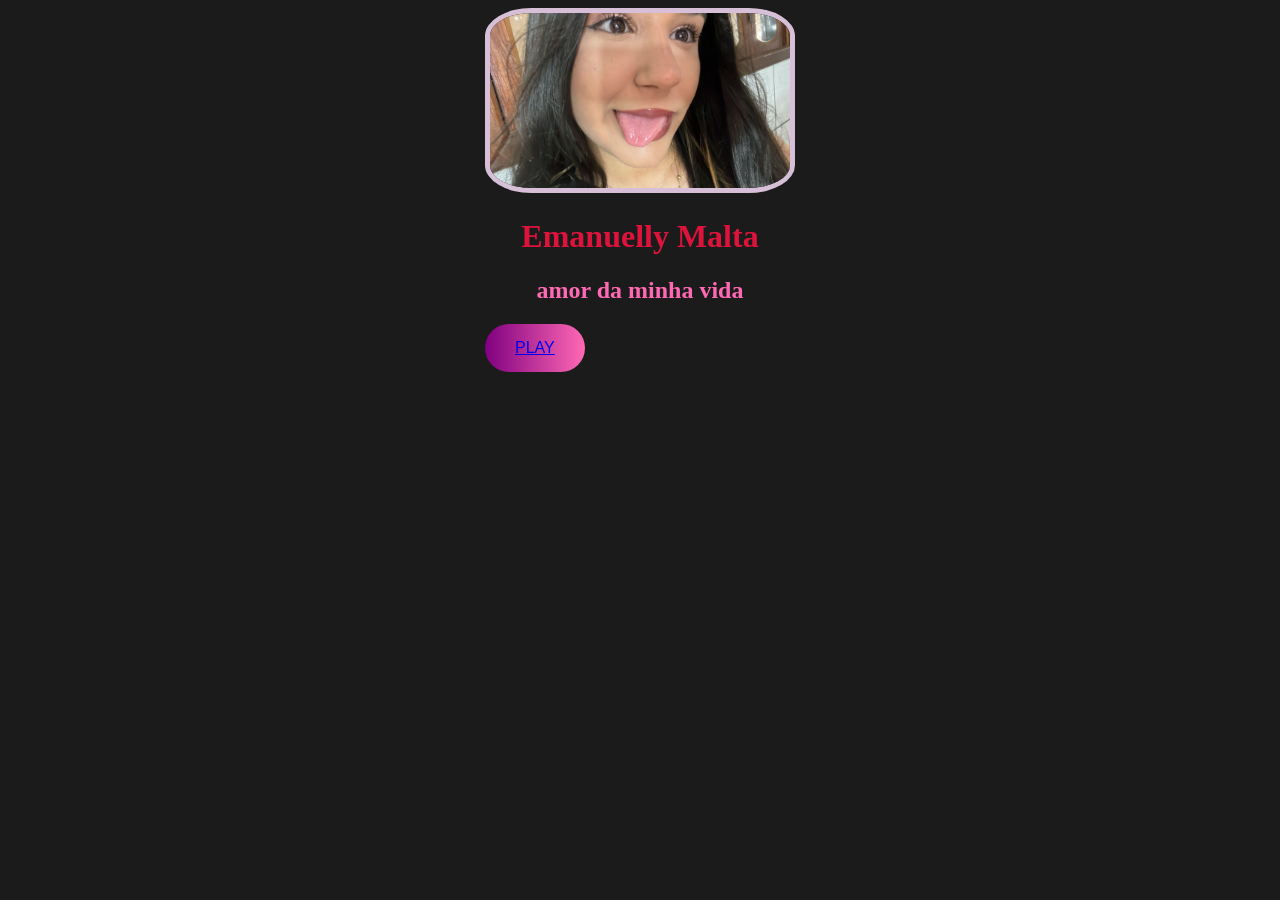
==== index.html @ d95bc283 "seila" ====
<!DOCTYPE html>
<html lang="pt-br">
<head>
    <meta charset="UTF-8">
    <meta name="viewport" content="width=device-width, initial-scale=1.0">
    <title>Meu primeiro exercicio</title>
    <link rel="stylesheet" href="index.css">
</head>

<body>

   <header>
        <div class="center">
            <img src="./WhatsApp Image 2026-01-21 at 10.10.07.jpeg"></img>
        </div>
        <h1 class="center">Emanuelly Malta</h1>
        <h2 class="center">amor da minha vida</h2>
        <div class="button-cointaner">
            <button class="button">
                <a href="projects.html">
                    PLAY
                </a>
            </button>
        </div>
   </header>
   


</body>

</html>
---- index.css ----
body {
    color: rgb(255, 255, 255);
    background-color: rgb(27, 27, 27);
    font-family: Arial, Helvetica, sans-serif;
    display: flex;
    justify-content: center;
    align-items: center;
}

ul {
    font-family:'Times New Roman', Times, serif;

}

img {
    width: 300px;
    height: 175px;
    border-radius: 15%;
    border: 5px solid thistle;
}

.center {
    text-align: center;
}

h1 {
    color: crimson;
    font-family: 'Times New Roman', Times, serif;

}

h2 {
    color: hotpink;
    font-family : 'Times New Roman', Times, serif;
}

.button-container {
    display: flex;
    justify-content: center;
    align-items: center;
}

.button {
    padding: 15px 30px;
    font-size: 16px;
    color: white;
    background: linear-gradient(90deg, purple, hotpink);
    border: none;
    border-radius: 50px;
    cursor: pointer;
    box-shadow: 0 4px 15px rgba(255,0,102,0);
    transition: box-shadow 0.3s ease, transform 0.3s ease;

}

.button:hover {
    box-shadow: 0 10px 20px rgba(255,0,102,0.5);
    transform: translateY(-3px);
}
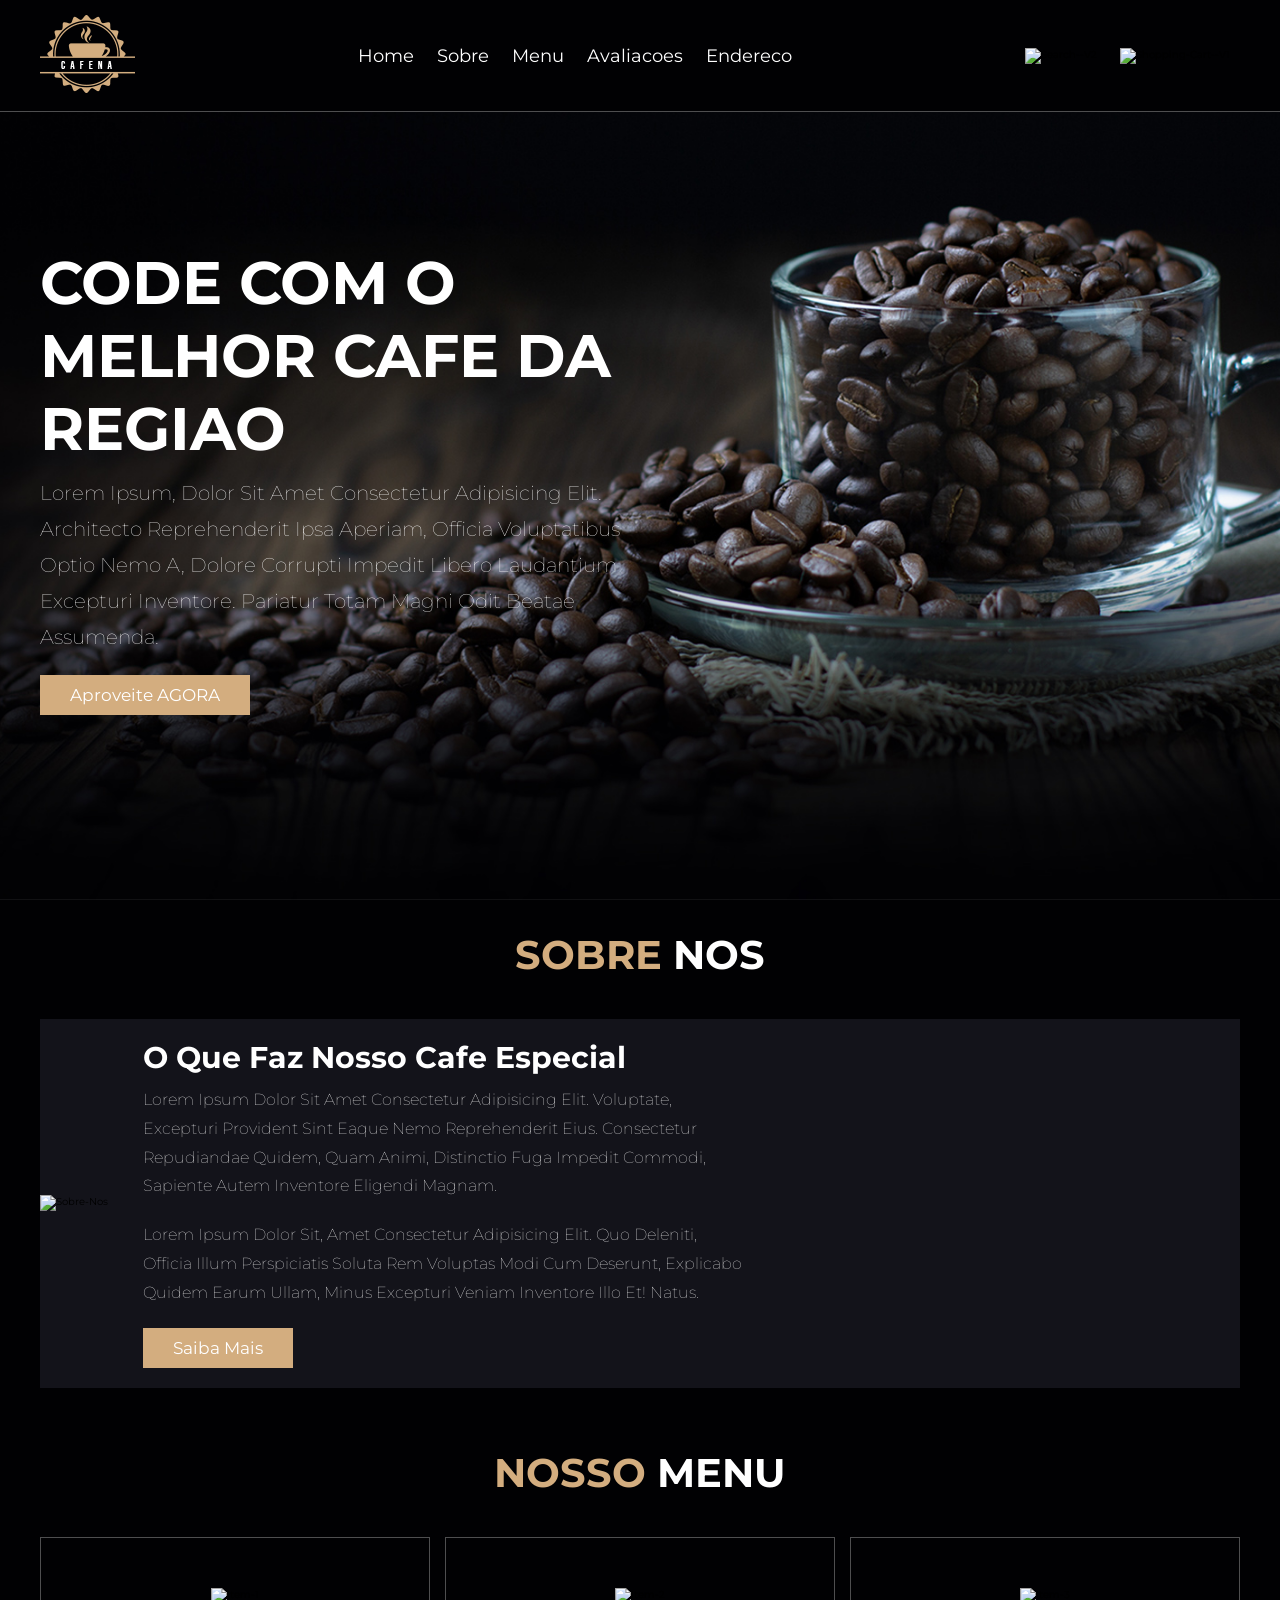
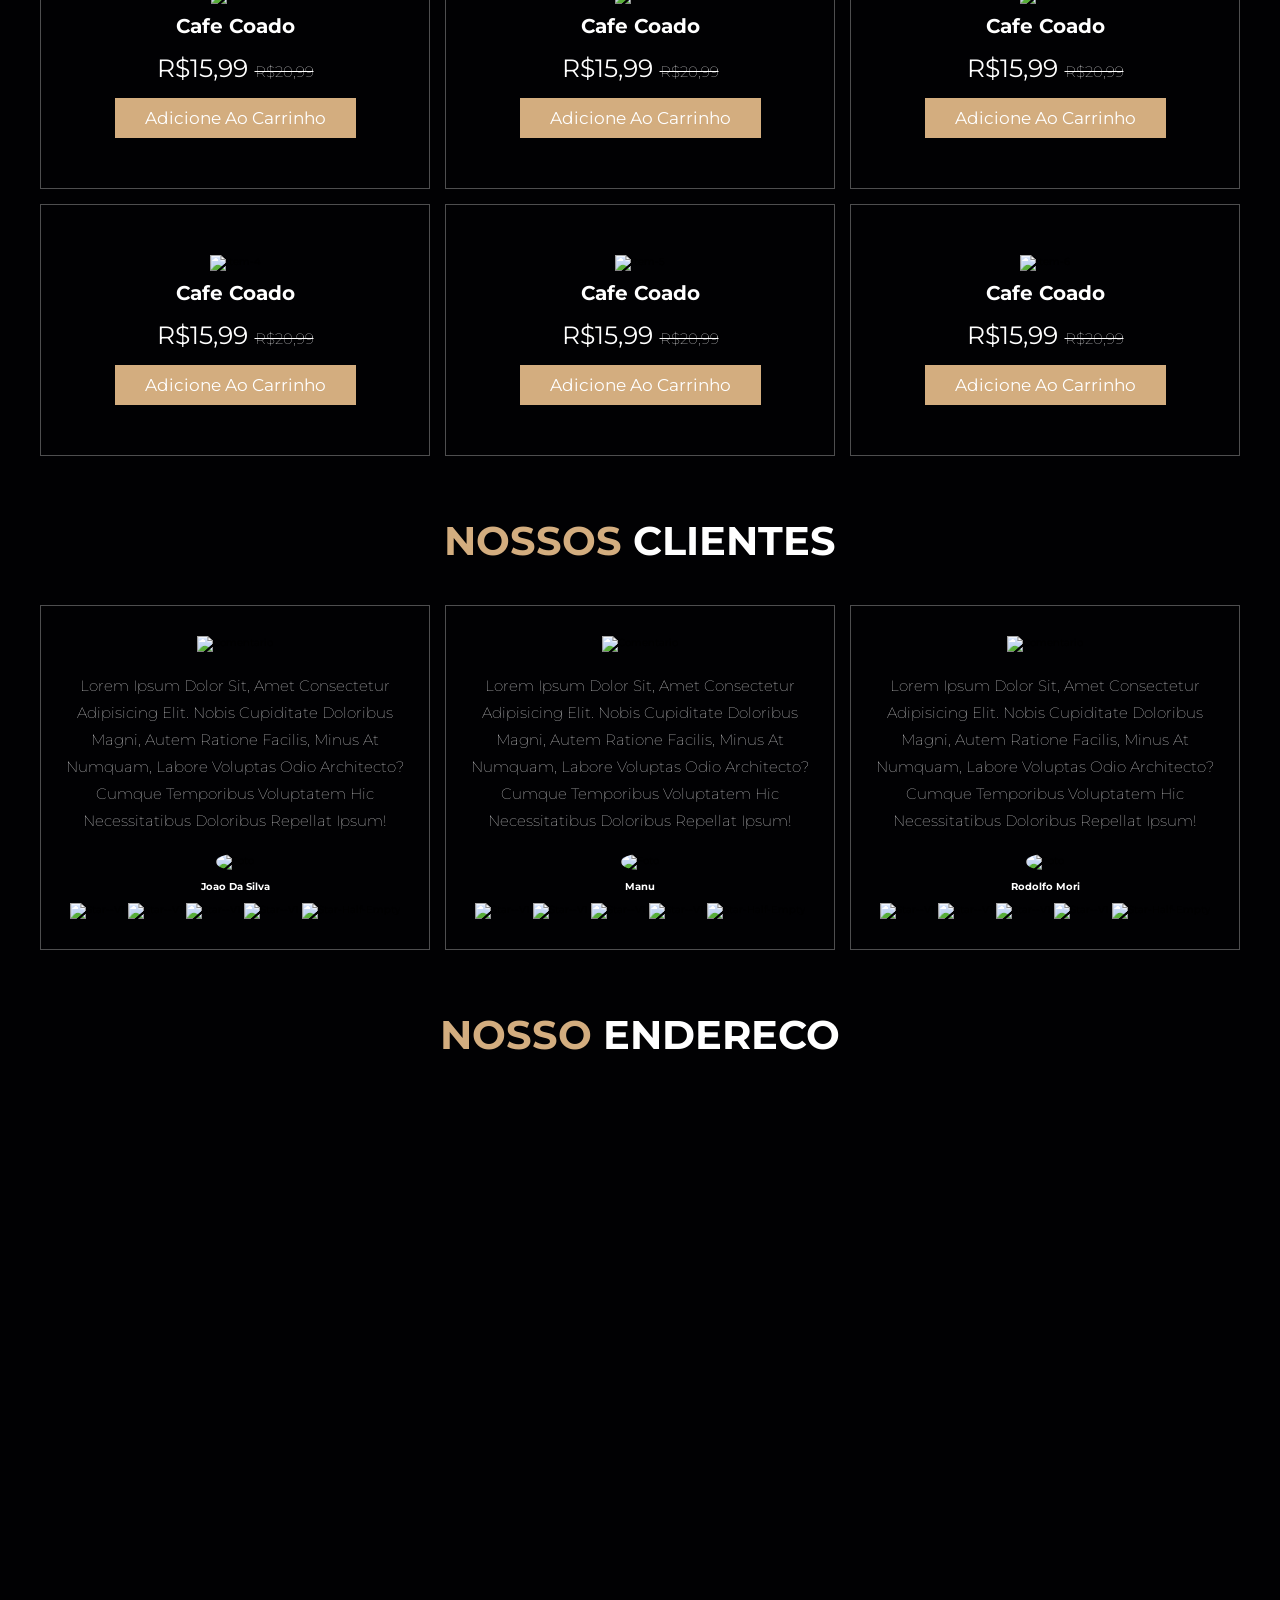
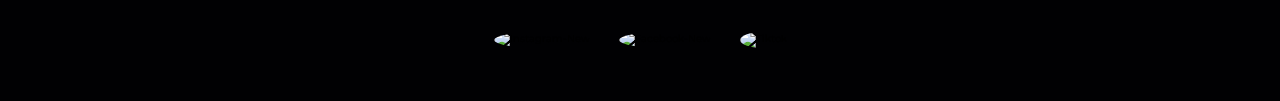
==== commit 60745863: "Add files via upload" ====
--- a/index.html
+++ b/index.html
@@ -1,31 +1,280 @@
-<!DOCTYPE html>
+<!doctype html>
 <html lang="pt-br">
-<head>
-    <meta charset="UTF-8">
-    <meta name="viewport" content="width=device-width, initial-scale=1.0">
-    <title>Meu primeiro exercicio</title>
-    <link rel="stylesheet" href="index.css">
-</head>
-
-<body>
-
-   <header>
-        <div class="center">
-            <img src="./WhatsApp Image 2026-01-21 at 10.10.07.jpeg"></img>
-        </div>
-        <h1 class="center">Emanuelly Malta</h1>
-        <h2 class="center">amor da minha vida</h2>
-        <div class="button-cointaner">
-            <button class="button">
-                <a href="projects.html">
-                    PLAY
-                </a>
-            </button>
-        </div>
-   </header>
-   
-
-
-</body>
-
-</html>+  <head>
+    <meta charset="UTF-8" />
+    <meta name="viewport" content="width=device-width, initial-scale=1.0" />
+    <title>DevClube Coffe</title>
+    <link rel="stylesheet" href="style.css" />
+    <link rel="preconnect" href="https://fonts.googleapis.com" />
+    <link rel="preconnect" href="https://fonts.gstatic.com" crossorigin />
+    <link
+      href="https://fonts.googleapis.com/css2?family=Montserrat:ital,wght@0,100..900;1,100..900&display=swap"
+      rel="stylesheet"
+    />
+  </head>
+  <body>
+    <header class="header">
+      <section>
+        <a href="#" , class="logo">
+          <img src="./logo(1).png" alt="logo" />
+        </a>
+
+        <nav class="navbar">
+          <a href="#home">Home</a>
+          <a href="#about">Sobre</a>
+          <a href="#menu">Menu</a>
+          <a href="#review">Avaliacoes</a>
+          <a href="#address">Endereco</a>
+        </nav>
+
+        <div class="icons">
+          <img
+            width="30"
+            height="30"
+            src="https://img.icons8.com/ios-filled/30/ffffff/search--v2.png"
+            alt="search--v2"
+          />
+
+          <img
+            width="30"
+            height="30"
+            src="https://img.icons8.com/ios-glyphs/30/ffffff/shopping-cart--v1.png"
+            alt="shopping-cart--v1"
+          />
+        </div>
+      </section>
+    </header>
+
+    <div class="home-container">
+      <section id="home">
+        <div class="content">
+          <h3>CODE COM O MELHOR CAFE DA REGIAO</h3>
+          <p>
+            Lorem ipsum, dolor sit amet consectetur adipisicing elit. Architecto
+            reprehenderit ipsa aperiam, officia voluptatibus optio nemo a,
+            dolore corrupti impedit libero laudantium excepturi inventore.
+            Pariatur totam magni odit beatae assumenda.
+          </p>
+          <a href="#" class="btn"> Aproveite AGORA </a>
+        </div>
+      </section>
+    </div>
+
+    <section class="about" id="about">
+      <h2 class="title">Sobre <span>Nos</span></h2>
+      <div class="row">
+        <div class="container-image">
+          <img src="./cafeteria — ImgBB_files/about-img.jpg" alt="sobre-nos" />
+        </div>
+        <div class="content">
+          <h3>O que faz nosso cafe especial</h3>
+          <p>
+            Lorem ipsum dolor sit amet consectetur adipisicing elit. Voluptate,
+            excepturi provident sint eaque nemo reprehenderit eius. Consectetur
+            repudiandae quidem, quam animi, distinctio fuga impedit commodi,
+            sapiente autem inventore eligendi magnam.
+          </p>
+          <p>
+            Lorem ipsum dolor sit, amet consectetur adipisicing elit. Quo
+            deleniti, officia illum perspiciatis soluta rem voluptas modi cum
+            deserunt, explicabo quidem earum ullam, minus excepturi veniam
+            inventore illo et! Natus.
+          </p>
+          <a href="#" class="btn"> Saiba mais </a>
+        </div>
+      </div>
+    </section>
+
+    <section class="menu" id="menu">
+      <h2 class="title">Nosso <span>Menu</span></h2>
+      <div class="box-container">
+        <div class="box">
+          <img src="./cafeteria — ImgBB_files/menu-1.png" alt="item-1" />
+          <h3>Cafe coado</h3>
+          <div class="price">R$15,99 <span>R$20,99</span></div>
+          <a href="#" class="btn">Adicione ao carrinho</a>
+        </div>
+        <div class="box">
+          <img src="./cafeteria — ImgBB_files/menu-2.png" alt="item-2" />
+          <h3>Cafe coado</h3>
+          <div class="price">R$15,99 <span>R$20,99</span></div>
+          <a href="#" class="btn">Adicione ao carrinho</a>
+        </div>
+        <div class="box">
+          <img src="./cafeteria — ImgBB_files/menu-3.png" alt="item-3" />
+          <h3>Cafe coado</h3>
+          <div class="price">R$15,99 <span>R$20,99</span></div>
+          <a href="#" class="btn">Adicione ao carrinho</a>
+        </div>
+        <div class="box">
+          <img src="./cafeteria — ImgBB_files/menu-4.png" alt="item-4" />
+          <h3>Cafe coado</h3>
+          <div class="price">R$15,99 <span>R$20,99</span></div>
+          <a href="#" class="btn">Adicione ao carrinho</a>
+        </div>
+        <div class="box">
+          <img src="./cafeteria — ImgBB_files/menu-5.png" alt="item-5" />
+          <h3>Cafe coado</h3>
+          <div class="price">R$15,99 <span>R$20,99</span></div>
+          <a href="#" class="btn">Adicione ao carrinho</a>
+        </div>
+        <div class="box">
+          <img src="./cafeteria — ImgBB_files/menu-6.png" alt="item-6" />
+          <h3>Cafe coado</h3>
+          <div class="price">R$15,99 <span>R$20,99</span></div>
+          <a href="#" class="btn">Adicione ao carrinho</a>
+        </div>
+      </div>
+    </section>
+
+    <section class="review" id="review">
+      <h2 class="title">Nossos <span>clientes</span></h2>
+
+      <div class="box-container">
+        <div class="box">
+          <img src="./cafeteria — ImgBB_files/quote-img.png" alt="comentario"/>
+          <p>
+            Lorem ipsum dolor sit, amet consectetur adipisicing elit. Nobis
+            cupiditate doloribus magni, autem ratione facilis, minus at numquam,
+            labore voluptas odio architecto? Cumque temporibus voluptatem hic
+            necessitatibus doloribus repellat ipsum!
+          </p>
+          <img src="./cafeteria — ImgBB_files/pic-1.png" alt="foto" class="user"/>
+          <h3>Joao da Silva</h3>
+          <div class="stars">
+            <img
+              width="30"
+              height="30"
+              src="https://img.icons8.com/ios-filled/30/ffffff/star--v1.png"
+              alt="star--v1"
+            />
+            <img
+              width="30"
+              height="30"
+              src="https://img.icons8.com/ios-filled/30/ffffff/star--v1.png"
+              alt="star--v1"
+            />
+            <img
+              width="30"
+              height="30"
+              src="https://img.icons8.com/ios-filled/30/ffffff/star--v1.png"
+              alt="star--v1"
+            />
+            <img
+              width="30"
+              height="30"
+              src="https://img.icons8.com/ios-filled/30/ffffff/star--v1.png"
+              alt="star--v1"
+            />
+            <img
+              width="30"
+              height="30"
+              src="https://img.icons8.com/ios-glyphs/30/ffffff/star-half-empty.png"
+              alt="star-half-empty"
+            />
+          </div>
+        </div>
+        <div class="box">
+          <img src="./cafeteria — ImgBB_files/quote-img.png" alt="comentario"/>
+          <p>
+            Lorem ipsum dolor sit, amet consectetur adipisicing elit. Nobis
+            cupiditate doloribus magni, autem ratione facilis, minus at numquam,
+            labore voluptas odio architecto? Cumque temporibus voluptatem hic
+            necessitatibus doloribus repellat ipsum!
+          </p>
+          <img src="./cafeteria — ImgBB_files/pic-2.png" alt="foto" class="user" />
+          <h3>Manu</h3>
+          <div class="stars">
+            <img
+              width="30"
+              height="30"
+              src="https://img.icons8.com/ios-filled/30/ffffff/star--v1.png"
+              alt="star--v1"
+            />
+            <img
+              width="30"
+              height="30"
+              src="https://img.icons8.com/ios-filled/30/ffffff/star--v1.png"
+              alt="star--v1"
+            />
+            <img
+              width="30"
+              height="30"
+              src="https://img.icons8.com/ios-filled/30/ffffff/star--v1.png"
+              alt="star--v1"
+            />
+            <img
+              width="30"
+              height="30"
+              src="https://img.icons8.com/ios-filled/30/ffffff/star--v1.png"
+              alt="star--v1"
+            />
+            <img
+              width="30"
+              height="30"
+              src="https://img.icons8.com/ios-glyphs/30/ffffff/star-half-empty.png"
+              alt="star-half-empty"
+            />
+          </div>
+        </div>
+        <div class="box">
+          <img src="./cafeteria — ImgBB_files/quote-img.png" alt="comentario" />
+          <p>
+            Lorem ipsum dolor sit, amet consectetur adipisicing elit. Nobis
+            cupiditate doloribus magni, autem ratione facilis, minus at numquam,
+            labore voluptas odio architecto? Cumque temporibus voluptatem hic
+            necessitatibus doloribus repellat ipsum!
+          </p>
+          <img src="./cafeteria — ImgBB_files/pic-3.png" alt="foto" class="user" />
+          <h3>Rodolfo Mori</h3>
+          <div class="stars">
+            <img
+              width="30"
+              height="30"
+              src="https://img.icons8.com/ios-filled/30/ffffff/star--v1.png"
+              alt="star--v1"
+            />
+            <img
+              width="30"
+              height="30"
+              src="https://img.icons8.com/ios-filled/30/ffffff/star--v1.png"
+              alt="star--v1"
+            />
+            <img
+              width="30"
+              height="30"
+              src="https://img.icons8.com/ios-filled/30/ffffff/star--v1.png"
+              alt="star--v1"
+            />
+            <img
+              width="30"
+              height="30"
+              src="https://img.icons8.com/ios-filled/30/ffffff/star--v1.png"
+              alt="star--v1"
+            />
+            <img
+              width="30"
+              height="30"
+              src="https://img.icons8.com/ios-glyphs/30/ffffff/star-half-empty.png"
+              alt="star-half-empty"
+            />
+          </div>
+        </div>
+      </div>
+    </section>
+
+    <section class="address" id="address">
+        <h2 class="title">Nosso <span>endereco</span></h2>
+
+        <iframe src="https://www.google.com/maps/embed?pb=!1m18!1m12!1m3!1d120558.73083314313!2d-42.159760820043424!3d-19.21875930627644!2m3!1f0!2f0!3f0!3m2!1i1024!2i768!4f13.1!3m3!1m2!1s0xb05b6aff58bf03%3A0xabbd62bf1d5508c4!2zQXTDrXBpY28gY2Fmw6kgYmlzdHLDtA!5e0!3m2!1spt-BR!2sbr!4v1776218735041!5m2!1spt-BR!2sbr" width="600" height="450" style="border:0;" allowfullscreen="" loading="lazy" referrerpolicy="no-referrer-when-downgrade"></iframe>
+    </section>
+    
+    <section class="footer">
+        <div class="share">
+            <img width="30" height="30" src="https://img.icons8.com/ios-glyphs/30/ffffff/instagram-new.png" alt="instagram-new"/>
+            <img width="30" height="30" src="https://img.icons8.com/ios-glyphs/30/ffffff/facebook-new.png" alt="facebook-new"/>
+            <img width="30" height="30" src="https://img.icons8.com/ios-glyphs/30/ffffff/tiktok.png" alt="tiktok"/>
+        </div>
+    </section>
+  </body>
+</html>
--- a/style.css
+++ b/style.css
@@ -0,0 +1,243 @@
+:root {
+    --main-color: #d3ad7f;
+    --black: #13131a;
+    --bg: #010103;
+    --border: 0.1rem solid rgba(255,255,255,0.3);
+    font-size: 10px;
+}
+
+* {
+    margin: 0;
+    outline: none;
+    border: none;
+    padding: 0;
+    text-decoration: none;
+    text-transform: capitalize;
+    transition: 0.2s linear;
+    font-family: "Montserrat", sans-serif;
+}
+
+body { 
+    background-color: var(--bg);
+
+}
+
+section {
+    padding: 3rem 2rem;
+    margin: 0 auto;
+    max-width: 1200px;
+}
+
+.header {
+    position: fixed;
+    top: 0;
+    left: 0;
+    right: 0;
+    z-index: 99;
+    border-bottom: var(--border);
+    background-color: var(--bg);
+}
+
+.header section{
+    display: flex;
+    align-items: center;
+    justify-content: space-between;
+    padding-top: 1.5rem;
+    padding-bottom: 1.5rem;
+}
+
+.navbar a{
+    margin: 0 1rem;
+    font-size: 1.8rem;
+    color: white;
+    font-family: "Montserrat", sans-serif;
+}
+
+.navbar a:hover {
+    color: var(--main-color);
+    border-bottom: 0.1rem solid var(--main-color);
+    padding-bottom: 0.5rem;
+    font-size: 2rem;
+}   
+
+.icons img {
+    margin: 1rem;
+    cursor: pointer;
+}
+
+.icons img:hover {
+    width: 40px;
+    height: 40px;
+}
+
+.btn {
+    background: var(--main-color);
+    color: white;
+    padding: 1rem 3rem;
+    font-size: 1.7rem;
+    cursor: pointer;
+    margin-top: 1rem;
+    display: inline-block;
+}
+
+.btn:hover {
+    letter-spacing: 0.1rem;
+}
+
+.home-container {
+    background: url("./home-img.jpg");
+    height: 100vh;
+    background-position: center;
+    background-size: cover;
+}
+
+.home-container section {
+    display: flex;
+    align-items: center;
+    min-height: 100vh;
+}
+.content {
+    max-width: 60rem;
+}
+
+.content h3 {
+    color: white;
+    font-size: 6rem;
+}
+
+.content p {
+    color: white;
+    font-size: 2rem;
+    font-weight: 100;
+    line-height: 1.8;
+    padding: 1rem 0;
+}
+.title {
+    font-size: 4rem;
+    color: var(--main-color);
+    text-align: center;
+    text-transform: uppercase;
+    margin-bottom: 4rem;
+}
+
+.title span {
+    color: white;
+    text-transform: uppercase;
+}
+.about .row{
+    display: flex;
+    align-items: center;
+    background-color: var(--black);
+    gap: 1.5rem;
+}
+
+.about .row .content {
+    padding: 2rem;
+}
+
+.about .row .content h3 {
+    font-size: 3rem;
+    color: white;
+}
+
+.about .row .content p {
+    font-size: 1.6rem;
+    color: white;
+    padding: 1rem 0;
+    line-height: 1.8;
+}
+
+.box-container {
+    display: grid;
+    grid-template-columns: repeat(auto-fit, minmax(30rem, 1fr));
+    gap: 1.5rem;
+}
+
+.menu .box-container .box {
+    text-align: center;
+    border: var(--border);
+    padding: 5rem;
+    cursor: pointer;
+}
+
+
+.menu .box-container .box img {
+    height: 10rem;
+}
+
+.menu .box-container .box h3 {
+    color: white;
+    font-size: 2rem;
+    padding: 1rem 0;
+}
+
+.menu .box-container .box .price {
+    color: white;
+    font-size: 2.5rem;
+    padding: 0.5rem 0;
+}
+
+.menu .box-container .box .price span {
+    font-size: 1.5rem;
+    text-decoration: line-through;
+    font-weight: lighter;
+}
+
+.menu .box-container .box:hover {
+    background-color: white;
+}
+
+.menu .box-container .box:hover>* {
+    color: var(--black);
+}
+
+.review .box-container .box {
+    border: var(--border);
+    text-align: center;
+    padding: 3rem 2rem;
+}
+
+.review .box-container .box p {
+    font-size: 1.5rem;
+    color: white;
+    padding: 2rem 0;
+    line-height: 1.8;
+    font-weight: lighter;
+}
+
+.review .box-container .box h3 {
+    color: white;
+    font-size: 1rem;
+    margin: 1rem 0;
+}
+
+.review .box-container .box .user {
+    height: 7rem;
+    width: 7rem;
+    border-radius: 50%;
+}
+
+.address {
+    display: flex;
+    align-items: center;
+    flex-direction: column;
+}
+
+.footer {
+    text-align: center;
+}
+
+.footer .share {
+    padding: 1rem 0;
+}
+
+.footer .share img {
+    margin: 0.3rem;
+    cursor: pointer;
+    border-radius: 50%;
+    padding: 1rem;
+}
+
+.footer .share img:hover {
+    background-color: var(--main-color);
+}
